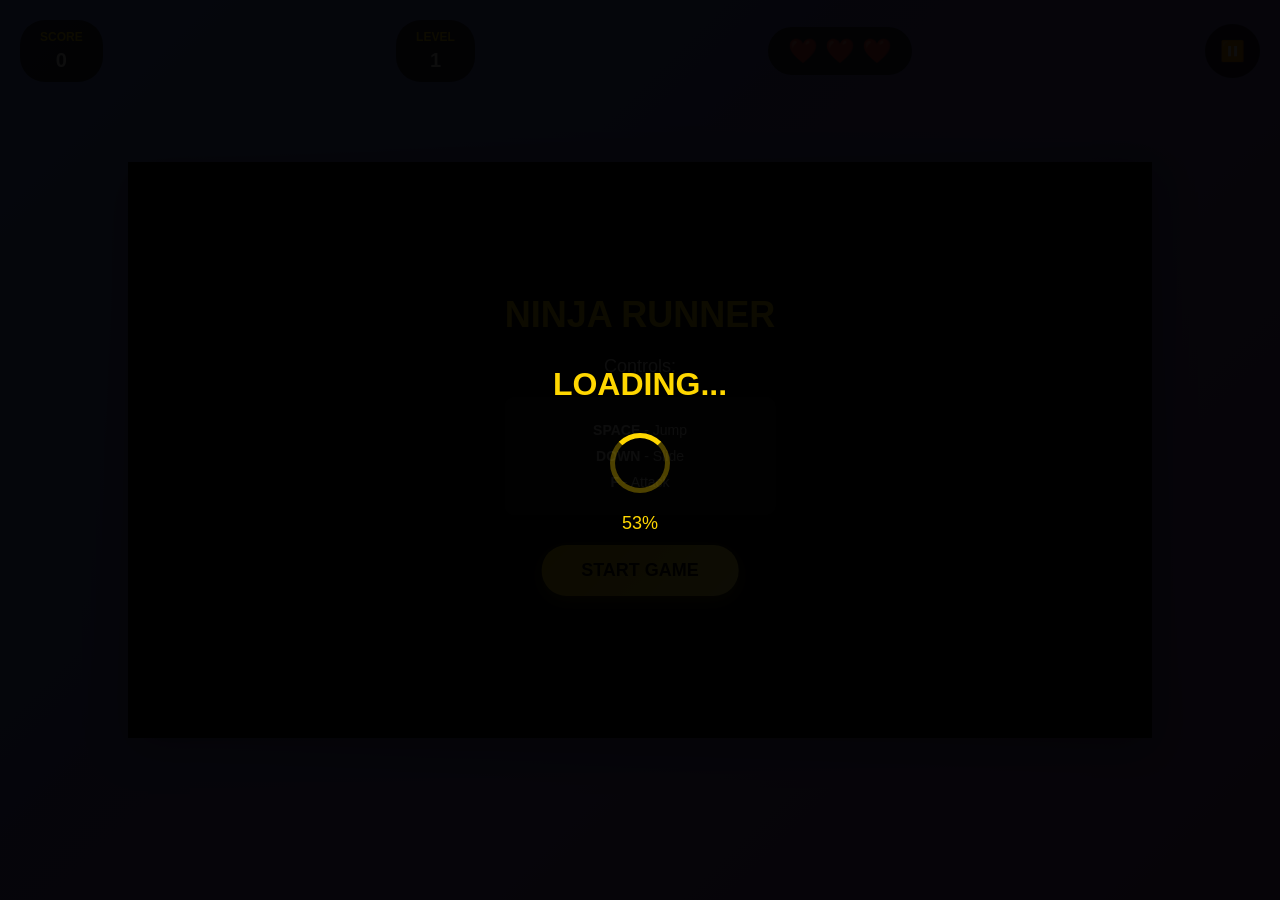
==== index.html @ 6c65985e "Add ninja runner game with all assets and documentation - Complete game engine with 9 levels of incr" ====
<!DOCTYPE html>
<html lang="en">
<head>
    <meta charset="UTF-8">
    <meta name="viewport" content="width=device-width, initial-scale=1.0, maximum-scale=1.0, user-scalable=no">
    <title>Ninja Runner Game</title>
    <link rel="stylesheet" href="style.css">
</head>
<body>
    <div id="gameContainer">
        <!-- Main Game Canvas -->
        <canvas id="gameCanvas"></canvas>

        <!-- Game UI Overlay -->
        <div id="gameUI">
            <!-- Top UI Bar -->
            <div id="topBar">
                <div id="scoreDisplay">
                    <span class="label">SCORE</span>
                    <span id="score">0</span>
                </div>
                <div id="levelDisplay">
                    <span class="label">LEVEL</span>
                    <span id="level">1</span>
                </div>
                <div id="healthDisplay">
                    <span class="hearts">
                        <span class="heart" data-heart="1">❤️</span>
                        <span class="heart" data-heart="2">❤️</span>
                        <span class="heart" data-heart="3">❤️</span>
                    </span>
                </div>
                <button id="pauseBtn">⏸️</button>
            </div>

            <!-- Touch Controls for Mobile/iPad -->
            <div id="touchControls">
                <button id="jumpBtn" class="controlBtn">
                    <span>JUMP</span>
                </button>
                <button id="slideBtn" class="controlBtn">
                    <span>SLIDE</span>
                </button>
                <button id="attackBtn" class="controlBtn">
                    <span>ATTACK</span>
                </button>
            </div>

            <!-- Start Screen -->
            <div id="startScreen" class="screen">
                <h1>NINJA RUNNER</h1>
                <p>Controls:</p>
                <div class="controls-info">
                    <p><strong>SPACE</strong> - Jump</p>
                    <p><strong>DOWN</strong> - Slide</p>
                    <p><strong>F</strong> - Attack</p>
                </div>
                <button id="startBtn" class="menuBtn">START GAME</button>
            </div>

            <!-- Pause Screen -->
            <div id="pauseScreen" class="screen" style="display: none;">
                <h2>PAUSED</h2>
                <button id="resumeBtn" class="menuBtn">RESUME</button>
                <button id="restartBtn" class="menuBtn">RESTART</button>
            </div>

            <!-- Game Over Screen -->
            <div id="gameOverScreen" class="screen" style="display: none;">
                <h2>GAME OVER</h2>
                <p>Final Score: <span id="finalScore">0</span></p>
                <p>Level Reached: <span id="finalLevel">1</span></p>
                <button id="playAgainBtn" class="menuBtn">PLAY AGAIN</button>
            </div>

            <!-- Level Complete Screen -->
            <div id="levelCompleteScreen" class="screen" style="display: none;">
                <h2>LEVEL COMPLETE!</h2>
                <p>Score: <span id="levelScore">0</span></p>
                <button id="nextLevelBtn" class="menuBtn">NEXT LEVEL</button>
            </div>
        </div>

        <!-- Loading Screen -->
        <div id="loadingScreen">
            <h2>LOADING...</h2>
            <div class="loader"></div>
            <p id="loadingProgress">0%</p>
        </div>
    </div>

    <script src="game.js"></script>
</body>
</html>
---- style.css ----
/* Global Styles */
* {
    margin: 0;
    padding: 0;
    box-sizing: border-box;
}

body {
    font-family: 'Arial', sans-serif;
    background: linear-gradient(135deg, #667eea 0%, #764ba2 100%);
    overflow: hidden;
    touch-action: none;
    -webkit-touch-callout: none;
    -webkit-user-select: none;
    user-select: none;
}

/* Game Container */
#gameContainer {
    position: relative;
    width: 100vw;
    height: 100vh;
    display: flex;
    justify-content: center;
    align-items: center;
}

/* Game Canvas */
#gameCanvas {
    background: #000;
    display: block;
    box-shadow: 0 10px 40px rgba(0, 0, 0, 0.3);
}

/* Game UI Overlay */
#gameUI {
    position: absolute;
    top: 0;
    left: 0;
    right: 0;
    bottom: 0;
    pointer-events: none;
}

/* Top UI Bar */
#topBar {
    position: absolute;
    top: 20px;
    left: 20px;
    right: 20px;
    display: flex;
    justify-content: space-between;
    align-items: center;
    pointer-events: auto;
    z-index: 10;
}

#scoreDisplay, #levelDisplay {
    background: rgba(0, 0, 0, 0.7);
    color: white;
    padding: 10px 20px;
    border-radius: 25px;
    font-size: 16px;
    font-weight: bold;
    display: flex;
    flex-direction: column;
    align-items: center;
}

.label {
    font-size: 12px;
    color: #ffd700;
    margin-bottom: 5px;
}

#score, #level {
    font-size: 20px;
}

#healthDisplay {
    background: rgba(0, 0, 0, 0.7);
    padding: 10px 20px;
    border-radius: 25px;
}

.hearts {
    font-size: 24px;
}

.heart {
    display: inline-block;
    transition: opacity 0.3s;
}

.heart.lost {
    opacity: 0.3;
}

#pauseBtn {
    background: rgba(0, 0, 0, 0.7);
    color: white;
    border: none;
    padding: 15px;
    border-radius: 50%;
    font-size: 20px;
    cursor: pointer;
    transition: transform 0.2s;
}

#pauseBtn:hover {
    transform: scale(1.1);
}

/* Touch Controls */
#touchControls {
    display: none;
    position: absolute;
    bottom: 30px;
    left: 20px;
    right: 20px;
    pointer-events: auto;
    z-index: 10;
}

.controlBtn {
    position: absolute;
    background: rgba(0, 0, 0, 0.6);
    color: white;
    border: 2px solid #ffd700;
    padding: 20px 30px;
    border-radius: 15px;
    font-size: 16px;
    font-weight: bold;
    cursor: pointer;
    transition: all 0.2s;
    -webkit-tap-highlight-color: transparent;
}

.controlBtn:active {
    background: rgba(255, 215, 0, 0.3);
    transform: scale(0.95);
}

#jumpBtn {
    left: 20px;
}

#slideBtn {
    left: 50%;
    transform: translateX(-50%);
}

#attackBtn {
    right: 20px;
}

/* Screens */
.screen {
    position: absolute;
    top: 50%;
    left: 50%;
    transform: translate(-50%, -50%);
    background: rgba(0, 0, 0, 0.9);
    color: white;
    padding: 40px;
    border-radius: 20px;
    text-align: center;
    pointer-events: auto;
    z-index: 20;
    min-width: 300px;
    box-shadow: 0 20px 60px rgba(0, 0, 0, 0.5);
}

.screen h1, .screen h2 {
    color: #ffd700;
    margin-bottom: 20px;
    font-size: 36px;
    text-shadow: 2px 2px 4px rgba(0, 0, 0, 0.5);
}

.screen p {
    margin: 15px 0;
    font-size: 18px;
}

.controls-info {
    background: rgba(255, 255, 255, 0.1);
    padding: 15px;
    border-radius: 10px;
    margin: 20px 0;
}

.controls-info p {
    margin: 10px 0;
    font-size: 14px;
}

.menuBtn {
    background: linear-gradient(135deg, #ffd700 0%, #ffed4e 100%);
    color: #000;
    border: none;
    padding: 15px 40px;
    border-radius: 25px;
    font-size: 18px;
    font-weight: bold;
    cursor: pointer;
    margin: 10px;
    transition: all 0.3s;
    box-shadow: 0 5px 15px rgba(255, 215, 0, 0.3);
}

.menuBtn:hover {
    transform: translateY(-2px);
    box-shadow: 0 8px 20px rgba(255, 215, 0, 0.4);
}

.menuBtn:active {
    transform: translateY(0);
}

/* Loading Screen */
#loadingScreen {
    position: absolute;
    top: 0;
    left: 0;
    right: 0;
    bottom: 0;
    background: rgba(0, 0, 0, 0.95);
    color: white;
    display: flex;
    flex-direction: column;
    justify-content: center;
    align-items: center;
    z-index: 100;
}

#loadingScreen h2 {
    color: #ffd700;
    margin-bottom: 30px;
    font-size: 32px;
}

.loader {
    width: 60px;
    height: 60px;
    border: 5px solid rgba(255, 215, 0, 0.3);
    border-top: 5px solid #ffd700;
    border-radius: 50%;
    animation: spin 1s linear infinite;
}

@keyframes spin {
    0% { transform: rotate(0deg); }
    100% { transform: rotate(360deg); }
}

#loadingProgress {
    margin-top: 20px;
    font-size: 18px;
    color: #ffd700;
}

/* Responsive Design for Mobile/iPad */
@media (max-width: 768px) {
    #touchControls {
        display: block;
    }

    #topBar {
        top: 10px;
        left: 10px;
        right: 10px;
    }

    #scoreDisplay, #levelDisplay {
        padding: 8px 15px;
        font-size: 14px;
    }

    .label {
        font-size: 10px;
    }

    #score, #level {
        font-size: 16px;
    }

    #healthDisplay {
        padding: 8px 15px;
    }

    .hearts {
        font-size: 20px;
    }

    #pauseBtn {
        padding: 10px;
        font-size: 18px;
    }

    .controlBtn {
        padding: 15px 25px;
        font-size: 14px;
    }

    .screen {
        padding: 30px;
        max-width: 90vw;
    }

    .screen h1, .screen h2 {
        font-size: 28px;
    }
}

@media (max-width: 480px) {
    .controlBtn {
        padding: 12px 20px;
        font-size: 12px;
    }

    #jumpBtn {
        left: 10px;
    }

    #attackBtn {
        right: 10px;
    }
}

/* Touch Device Detection */
@media (pointer: coarse) {
    #touchControls {
        display: block;
    }
}

/* Landscape Mode Optimization */
@media (orientation: landscape) and (max-height: 500px) {
    #topBar {
        top: 5px;
    }

    #touchControls {
        bottom: 10px;
    }

    .controlBtn {
        padding: 10px 20px;
        font-size: 12px;
    }
}
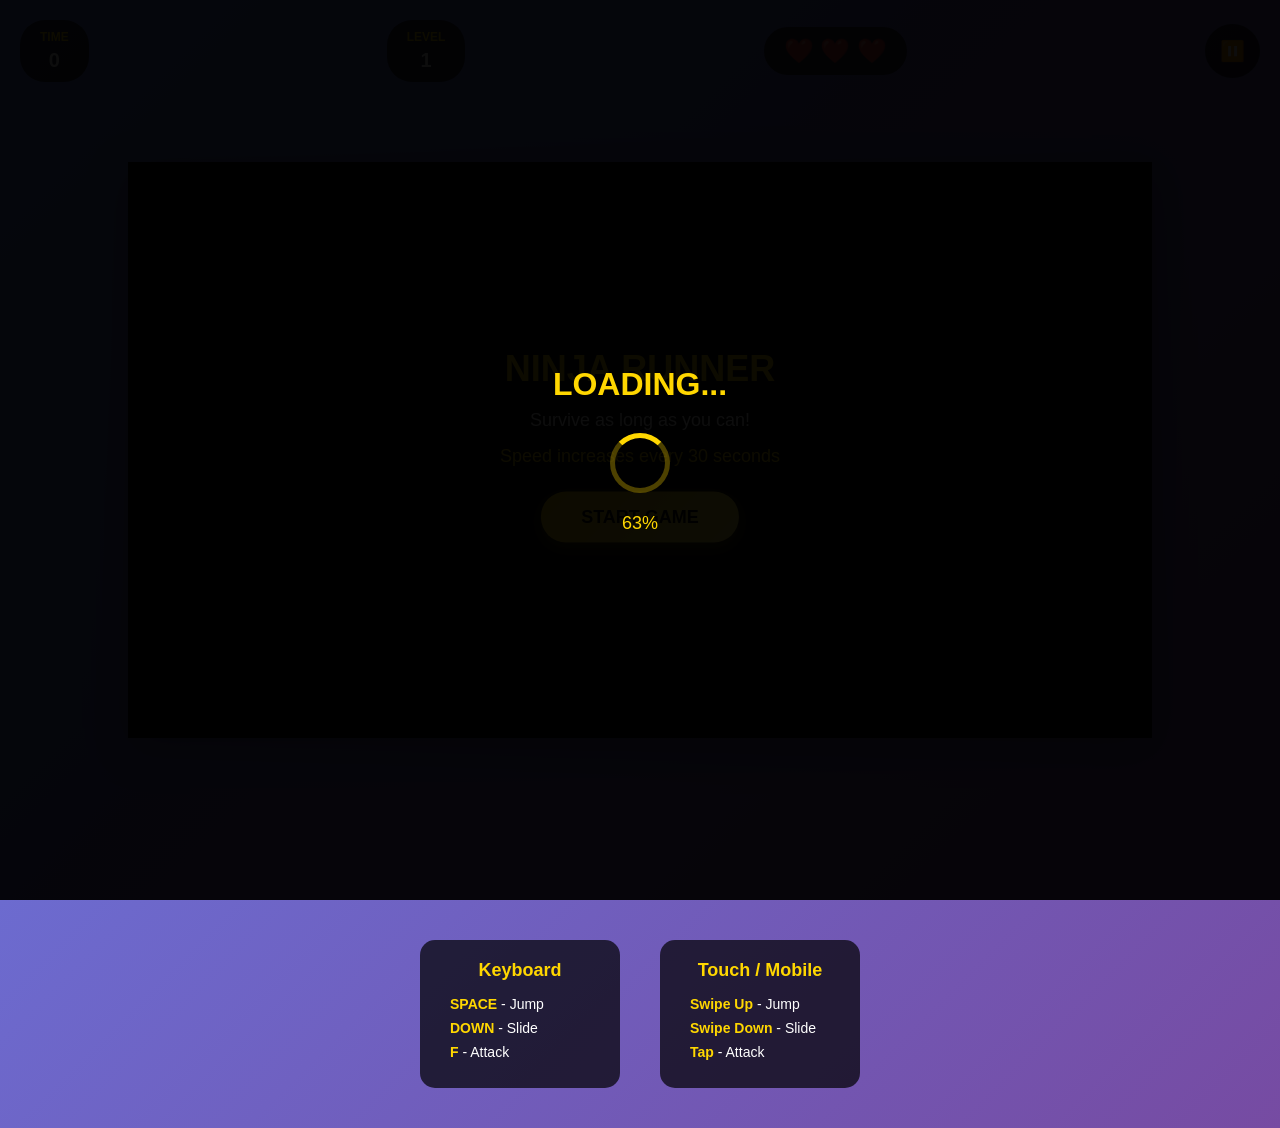
==== commit ae43beba: "Add survival mode, mobile swipe controls, and instructions - Score is now survival time in seconds -" ====
--- a/index.html
+++ b/index.html
@@ -16,7 +16,7 @@
             <!-- Top UI Bar -->
             <div id="topBar">
                 <div id="scoreDisplay">
-                    <span class="label">SCORE</span>
+                    <span class="label">TIME</span>
                     <span id="score">0</span>
                 </div>
                 <div id="levelDisplay">
@@ -33,28 +33,14 @@
                 <button id="pauseBtn">⏸️</button>
             </div>
 
-            <!-- Touch Controls for Mobile/iPad -->
-            <div id="touchControls">
-                <button id="jumpBtn" class="controlBtn">
-                    <span>JUMP</span>
-                </button>
-                <button id="slideBtn" class="controlBtn">
-                    <span>SLIDE</span>
-                </button>
-                <button id="attackBtn" class="controlBtn">
-                    <span>ATTACK</span>
-                </button>
-            </div>
+            <!-- Touch hint overlay for mobile -->
+            <div id="touchHint"></div>
 
             <!-- Start Screen -->
             <div id="startScreen" class="screen">
                 <h1>NINJA RUNNER</h1>
-                <p>Controls:</p>
-                <div class="controls-info">
-                    <p><strong>SPACE</strong> - Jump</p>
-                    <p><strong>DOWN</strong> - Slide</p>
-                    <p><strong>F</strong> - Attack</p>
-                </div>
+                <p>Survive as long as you can!</p>
+                <p class="speed-note">Speed increases every 30 seconds</p>
                 <button id="startBtn" class="menuBtn">START GAME</button>
             </div>
 
@@ -68,7 +54,7 @@
             <!-- Game Over Screen -->
             <div id="gameOverScreen" class="screen" style="display: none;">
                 <h2>GAME OVER</h2>
-                <p>Final Score: <span id="finalScore">0</span></p>
+                <p>Survival Time: <span id="finalScore">0</span>s</p>
                 <p>Level Reached: <span id="finalLevel">1</span></p>
                 <button id="playAgainBtn" class="menuBtn">PLAY AGAIN</button>
             </div>
@@ -76,7 +62,7 @@
             <!-- Level Complete Screen -->
             <div id="levelCompleteScreen" class="screen" style="display: none;">
                 <h2>LEVEL COMPLETE!</h2>
-                <p>Score: <span id="levelScore">0</span></p>
+                <p>Survival Time: <span id="levelScore">0</span>s</p>
                 <button id="nextLevelBtn" class="menuBtn">NEXT LEVEL</button>
             </div>
         </div>
@@ -89,6 +75,24 @@
         </div>
     </div>
 
+    <!-- Instructions below game -->
+    <div id="instructions">
+        <div class="instructions-content">
+            <div class="control-group">
+                <h3>Keyboard</h3>
+                <p><strong>SPACE</strong> - Jump</p>
+                <p><strong>DOWN</strong> - Slide</p>
+                <p><strong>F</strong> - Attack</p>
+            </div>
+            <div class="control-group">
+                <h3>Touch / Mobile</h3>
+                <p><strong>Swipe Up</strong> - Jump</p>
+                <p><strong>Swipe Down</strong> - Slide</p>
+                <p><strong>Tap</strong> - Attack</p>
+            </div>
+        </div>
+    </div>
+
     <script src="game.js"></script>
 </body>
 </html>
--- a/style.css
+++ b/style.css
@@ -111,47 +111,23 @@
     transform: scale(1.1);
 }
 
-/* Touch Controls */
-#touchControls {
-    display: none;
-    position: absolute;
-    bottom: 30px;
-    left: 20px;
-    right: 20px;
-    pointer-events: auto;
-    z-index: 10;
-}
-
-.controlBtn {
-    position: absolute;
-    background: rgba(0, 0, 0, 0.6);
-    color: white;
-    border: 2px solid #ffd700;
-    padding: 20px 30px;
-    border-radius: 15px;
-    font-size: 16px;
-    font-weight: bold;
-    cursor: pointer;
-    transition: all 0.2s;
-    -webkit-tap-highlight-color: transparent;
-}
-
-.controlBtn:active {
-    background: rgba(255, 215, 0, 0.3);
-    transform: scale(0.95);
-}
-
-#jumpBtn {
-    left: 20px;
-}
-
-#slideBtn {
+/* Touch hint for swipe feedback */
+#touchHint {
+    position: absolute;
+    top: 50%;
     left: 50%;
-    transform: translateX(-50%);
-}
-
-#attackBtn {
-    right: 20px;
+    transform: translate(-50%, -50%);
+    font-size: 48px;
+    color: rgba(255, 215, 0, 0.8);
+    pointer-events: none;
+    opacity: 0;
+    transition: opacity 0.2s;
+    z-index: 15;
+    text-shadow: 2px 2px 4px rgba(0, 0, 0, 0.5);
+}
+
+#touchHint.show {
+    opacity: 1;
 }
 
 /* Screens */
@@ -314,24 +290,13 @@
 }
 
 @media (max-width: 480px) {
-    .controlBtn {
-        padding: 12px 20px;
-        font-size: 12px;
-    }
-
-    #jumpBtn {
-        left: 10px;
-    }
-
-    #attackBtn {
-        right: 10px;
-    }
-}
-
-/* Touch Device Detection */
-@media (pointer: coarse) {
-    #touchControls {
-        display: block;
+    #instructions {
+        padding: 15px;
+    }
+
+    .instructions-content {
+        flex-direction: column;
+        gap: 15px;
     }
 }
 
@@ -341,12 +306,53 @@
         top: 5px;
     }
 
-    #touchControls {
-        bottom: 10px;
-    }
-
-    .controlBtn {
-        padding: 10px 20px;
-        font-size: 12px;
-    }
+    #instructions {
+        display: none;
+    }
+}
+
+/* Instructions Section */
+#instructions {
+    width: 100%;
+    max-width: 1024px;
+    margin: 20px auto;
+    padding: 20px;
+    box-sizing: border-box;
+}
+
+.instructions-content {
+    display: flex;
+    justify-content: center;
+    gap: 40px;
+    flex-wrap: wrap;
+}
+
+.control-group {
+    background: rgba(0, 0, 0, 0.7);
+    padding: 20px 30px;
+    border-radius: 15px;
+    color: white;
+    min-width: 200px;
+}
+
+.control-group h3 {
+    color: #ffd700;
+    margin-bottom: 15px;
+    font-size: 18px;
+    text-align: center;
+}
+
+.control-group p {
+    margin: 8px 0;
+    font-size: 14px;
+}
+
+.control-group strong {
+    color: #ffd700;
+}
+
+.speed-note {
+    color: #ffd700;
+    font-size: 14px;
+    margin-bottom: 15px;
 }
